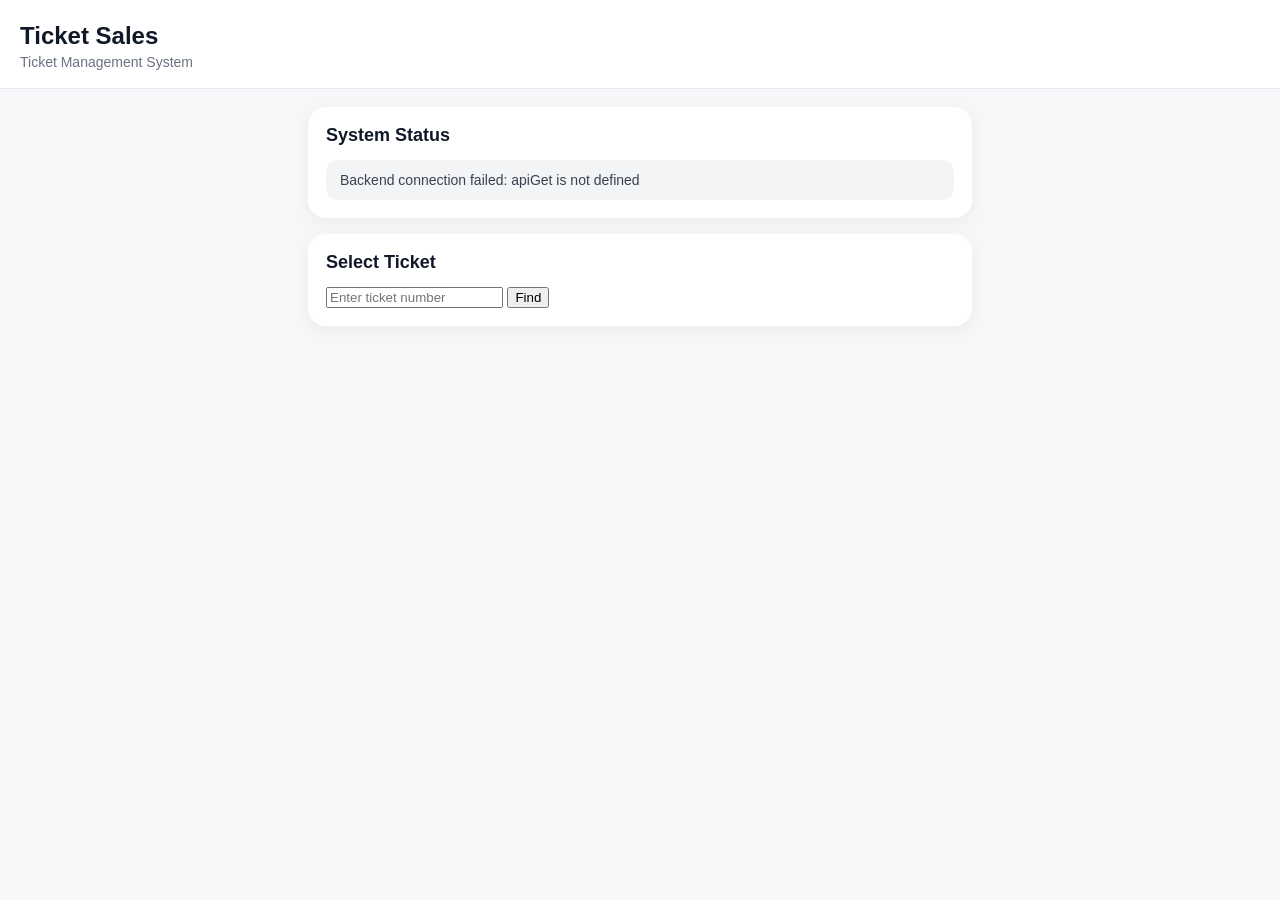
==== index.html @ 5ca23f76 "Refactor index.html for improved structure Refactor HTML structure for better readability and organi" ====
<!DOCTYPE html>
<html lang="en">
<head>
  <meta charset="UTF-8">
  <meta name="viewport"
        content="width=device-width,initial-scale=1">
  <title>Ticket Sales System</title>
  <link rel="stylesheet" href="css/style.css">
</head>

<body>

<div id="app">

  <header class="app-header">
    <h1>Ticket Sales</h1>
    <p>Ticket Management System</p>
  </header>

  <main class="app-content">

    <section class="card">
      <h2>System Status</h2>
      <div id="systemStatus" class="status">
        Connecting...
      </div>
    </section>

    <section class="card">
      <h2>Select Ticket</h2>

      <div class="ticket-input">
        <input
          id="ticketNumber"
          type="number"
          inputmode="numeric"
          placeholder="Enter ticket number"
        >

        <button id="findTicketBtn">
          Find
        </button>
      </div>

      <div
        id="ticketResult"
        class="ticket-result hidden">
      </div>
    </section>

    <section
      id="selectedSection"
      class="card hidden">

      <h2>Selected Books</h2>

      <div id="selectedBooks"></div>

    </section>

  </main>

  <div
    id="selectionSummary"
    class="selection-summary hidden">

    <div class="summary-content">

      <div>
        <small>Books</small>
        <strong id="selectedBookCount">0</strong>
      </div>

      <div>
        <small>Tickets</small>
        <strong id="selectedTicketCount">0</strong>
      </div>

      <div>
        <small>Total</small>
        <strong id="selectedTotalAmount">
          RM0
        </strong>
      </div>

    </div>

    <button id="continueBtn"
            class="primary-button"
            disabled>
      Continue
    </button>

  </div>

</div>

<script src="js/api.js"></script>
<script src="js/tickets.js"></script>
<script src="js/app.js"></script>

</body>
</html>
---- css/style.css ----
* {
  box-sizing: border-box;
}


body {

  margin: 0;

  font-family:
    -apple-system,
    BlinkMacSystemFont,
    "Segoe UI",
    sans-serif;

  background: #f5f7f8;

  color: #111827;

}


#app {

  min-height: 100vh;

  padding-bottom: 150px;

}


/* =====================================
   HEADER
===================================== */

.app-header {

  background: white;

  padding:
    22px
    20px
    18px;

  border-bottom:
    1px solid #e5e7eb;

}


.app-header h1 {

  margin: 0;

  font-size: 24px;

}


.app-header p {

  margin:
    4px
    0
    0;

  color: #6b7280;

  font-size: 14px;

}


/* =====================================
   CONTENT
===================================== */

.app-content {

  width: 100%;

  max-width: 700px;

  margin: auto;

  padding: 18px;

}


.card {

  background: white;

  border-radius: 18px;

  padding: 18px;

  margin-bottom: 16px;

  box-shadow:
    0 4px 16px
    rgba(0,0,0,.05);

}


.card h2 {

  margin:
    0
    0
    14px;

  font-size: 18px;

}


.hidden {

  display: none !important;

}


/* =====================================
   STATUS
===================================== */

.status {

  padding: 12px 14px;

  border-radius: 12px;

  background: #f3f4f6;

  color: #374151;

  font-size: 14px;

}


/* =====================================
   TICKET TYPES
===================================== */

.ticket-types {

  display: grid;

  gap: 12px;

}


.ticket-type {

  border:
    1px solid #e5e7eb;

  border-radius: 16px;

  padding: 16px;

  cursor: pointer;

  transition:
    .15s ease;

}


.ticket-type:hover {

  transform:
    translateY(-1px);

  box-shadow:
    0 5px 16px
    rgba(0,0,0,.08);

}


.ticket-type.active {

  border-color:
    #111827;

  background:
    #f9fafb;

}


.ticket-type-name {

  font-size: 17px;

  font-weight: 700;

}


.ticket-type-price {

  margin-top: 7px;

  font-size: 14px;

  color: #374151;

}


.ticket-type-books {

  margin-top: 5px;

  font-size: 13px;

  color: #6b7280;

}


/* =====================================
   SECTION HEADER
===================================== */

.section-header {

  display: flex;

  justify-content:
    space-between;

  align-items:
    center;

}


.section-subtitle {

  margin:
    -8px
    0
    14px;

  color: #6b7280;

  font-size: 13px;

}


/* =====================================
   BOOK LIST
===================================== */

.book-list {

  display: grid;

  grid-template-columns:
    repeat(4, 1fr);

  gap: 10px;

}


.book-button {

  min-height: 48px;

  border:
    1px solid #d1d5db;

  background: white;

  border-radius: 12px;

  font-size: 14px;

  font-weight: 600;

  cursor: pointer;

  transition:
    .15s ease;

}


.book-button:hover {

  background: #f9fafb;

}


.book-button.selected {

  background: #111827;

  color: white;

  border-color:
    #111827;

}


.book-button.disabled {

  opacity: .45;

  cursor: not-allowed;

}


/* =====================================
   SELECTED BOOKS
===================================== */

.selected-books {

  display: flex;

  flex-wrap: wrap;

  gap: 8px;

}


.selected-book {

  display: inline-flex;

  align-items: center;

  gap: 7px;

  padding:
    8px
    11px;

  background: #f3f4f6;

  border-radius: 10px;

  font-size: 14px;

  font-weight: 600;

}


.selected-book-remove {

  border: none;

  background: transparent;

  padding: 0;

  cursor: pointer;

  font-size: 16px;

  line-height: 1;

}


/* =====================================
   BOTTOM SUMMARY
===================================== */

.selection-summary {

  position: fixed;

  left: 0;

  right: 0;

  bottom: 0;

  background: white;

  border-top:
    1px solid #e5e7eb;

  box-shadow:
    0 -5px 20px
    rgba(0,0,0,.08);

  padding:
    14px
    18px;

  z-index: 100;

}


.summary-content {

  width: 100%;

  max-width: 700px;

  margin: auto;

  display: grid;

  grid-template-columns:
    1fr 1fr 1.2fr;

  gap: 10px;

  margin-bottom: 12px;

}


.summary-stat {

  display: flex;

  flex-direction: column;

}


.summary-stat span {

  font-size: 12px;

  color: #6b7280;

}


.summary-stat strong {

  margin-top: 3px;

  font-size: 17px;

}


.primary-button {

  width: 100%;

  max-width: 700px;

  display: block;

  margin: auto;

  border: none;

  border-radius: 14px;

  padding: 14px;

  background: #111827;

  color: white;

  font-size: 16px;

  font-weight: 700;

  cursor: pointer;

}


.primary-button:disabled {

  background: #d1d5db;

  cursor: not-allowed;

}


/* =====================================
   MOBILE
===================================== */

@media (max-width: 500px) {

  .book-list {

    grid-template-columns:
      repeat(3, 1fr);

  }

}


@media (max-width: 360px) {

  .book-list {

    grid-template-columns:
      repeat(2, 1fr);

  }

}
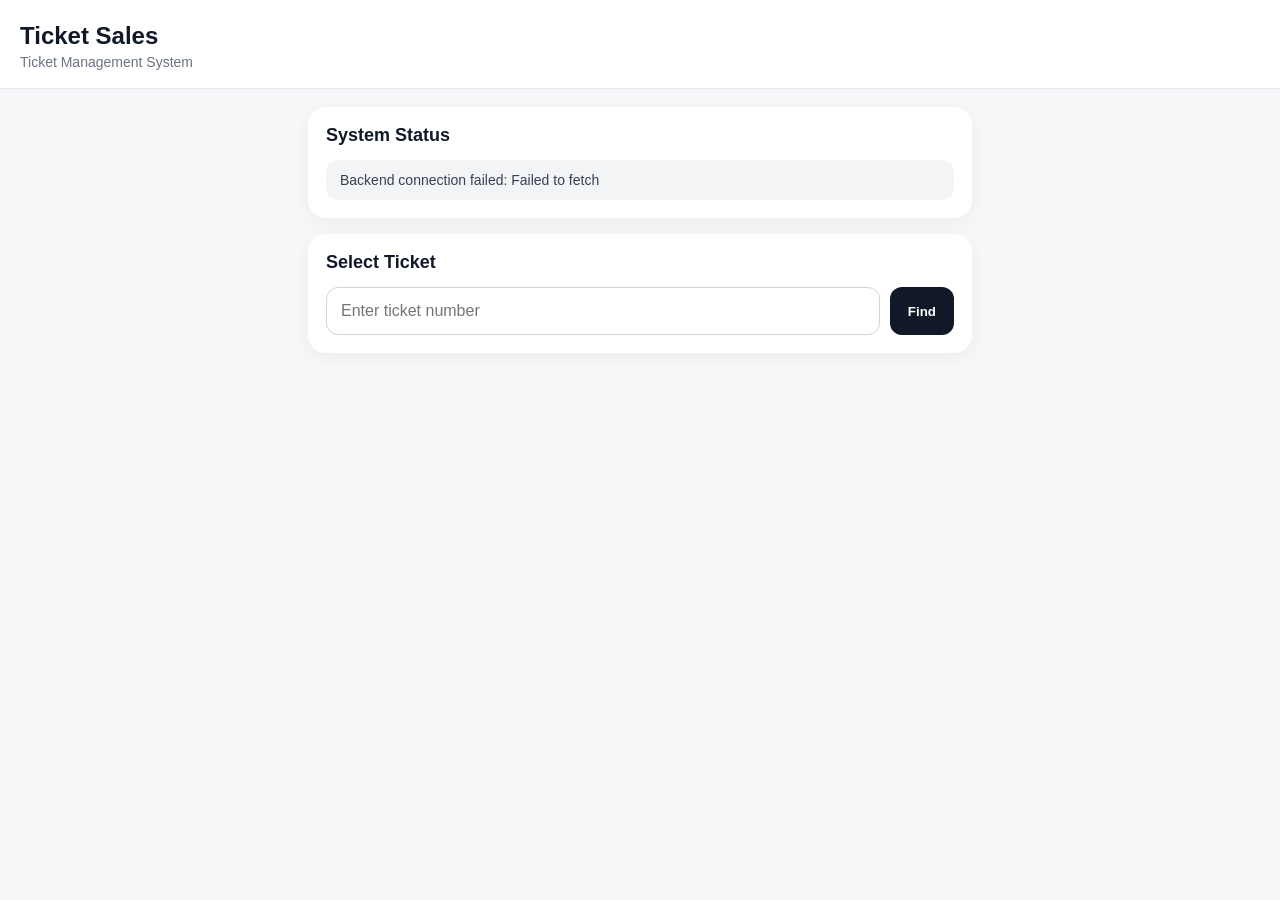
==== commit 1ea1e8d6: "Add customer information section to index.html Added a new section for customer information includin" ====
--- a/index.html
+++ b/index.html
@@ -58,6 +58,39 @@
 
     </section>
 
+    <section
+     id="customerSection"
+     class="card hidden">
+
+     <h2>Customer Information</h2>
+
+     <label>Name</label>
+     <input
+       id="customerName"
+       class="form-input"
+       type="text"
+       placeholder="Enter customer name"
+     >
+
+     <label>Phone</label>
+     <input
+       id="customerPhone"
+       class="form-input"
+       type="tel"
+       inputmode="tel"
+       placeholder="Enter phone number"
+     >
+
+     <label>Remark</label>
+     <textarea
+       id="customerRemark"
+       class="form-input"
+       rows="3"
+       placeholder="Optional"
+     ></textarea>
+
+    </section>
+    
   </main>
 
   <div
--- a/css/style.css
+++ b/css/style.css
@@ -2,524 +2,342 @@
   box-sizing: border-box;
 }
 
-
 body {
-
   margin: 0;
-
   font-family:
     -apple-system,
     BlinkMacSystemFont,
     "Segoe UI",
     sans-serif;
-
   background: #f5f7f8;
-
   color: #111827;
-
-}
-
+}
 
 #app {
-
   min-height: 100vh;
-
   padding-bottom: 150px;
-
-}
-
+}
 
 /* =====================================
    HEADER
 ===================================== */
-
 .app-header {
-
   background: white;
-
   padding:
     22px
     20px
     18px;
-
   border-bottom:
     1px solid #e5e7eb;
-
-}
-
+}
 
 .app-header h1 {
-
   margin: 0;
-
   font-size: 24px;
-
-}
-
+}
 
 .app-header p {
-
   margin:
     4px
     0
     0;
-
-  color: #6b7280;
-
+  color: #6b7280;
   font-size: 14px;
-
-}
-
+}
 
 /* =====================================
    CONTENT
 ===================================== */
-
 .app-content {
-
   width: 100%;
-
   max-width: 700px;
-
   margin: auto;
-
   padding: 18px;
-
-}
-
+}
 
 .card {
-
   background: white;
-
   border-radius: 18px;
-
   padding: 18px;
-
   margin-bottom: 16px;
-
   box-shadow:
     0 4px 16px
     rgba(0,0,0,.05);
-
-}
-
+}
 
 .card h2 {
-
   margin:
     0
     0
     14px;
-
   font-size: 18px;
-
-}
-
+}
 
 .hidden {
-
   display: none !important;
-
-}
-
+}
 
 /* =====================================
    STATUS
 ===================================== */
-
 .status {
-
   padding: 12px 14px;
-
-  border-radius: 12px;
-
+  border-radius: 12px;
   background: #f3f4f6;
-
   color: #374151;
-
   font-size: 14px;
-
-}
-
+}
 
 /* =====================================
    TICKET TYPES
 ===================================== */
-
 .ticket-types {
-
   display: grid;
-
   gap: 12px;
-
-}
-
+}
 
 .ticket-type {
-
   border:
     1px solid #e5e7eb;
-
   border-radius: 16px;
-
   padding: 16px;
-
   cursor: pointer;
-
   transition:
     .15s ease;
-
-}
-
+}
 
 .ticket-type:hover {
-
   transform:
     translateY(-1px);
-
   box-shadow:
     0 5px 16px
     rgba(0,0,0,.08);
-
-}
-
+}
 
 .ticket-type.active {
-
   border-color:
     #111827;
-
   background:
     #f9fafb;
-
-}
-
+}
 
 .ticket-type-name {
-
   font-size: 17px;
-
   font-weight: 700;
-
-}
-
+}
 
 .ticket-type-price {
-
   margin-top: 7px;
-
   font-size: 14px;
-
   color: #374151;
-
-}
-
+}
 
 .ticket-type-books {
-
   margin-top: 5px;
-
   font-size: 13px;
-
-  color: #6b7280;
-
-}
-
+  color: #6b7280;
+}
 
 /* =====================================
    SECTION HEADER
 ===================================== */
-
 .section-header {
-
   display: flex;
-
   justify-content:
     space-between;
-
   align-items:
     center;
-
-}
-
+}
 
 .section-subtitle {
-
   margin:
     -8px
     0
     14px;
-
-  color: #6b7280;
-
+  color: #6b7280;
   font-size: 13px;
-
-}
-
+}
 
 /* =====================================
    BOOK LIST
 ===================================== */
-
 .book-list {
-
   display: grid;
-
   grid-template-columns:
     repeat(4, 1fr);
-
   gap: 10px;
-
-}
-
+}
 
 .book-button {
-
   min-height: 48px;
-
   border:
     1px solid #d1d5db;
-
   background: white;
-
-  border-radius: 12px;
-
+  border-radius: 12px;
   font-size: 14px;
-
   font-weight: 600;
-
   cursor: pointer;
-
   transition:
     .15s ease;
-
-}
-
+}
 
 .book-button:hover {
-
   background: #f9fafb;
-
-}
-
+}
 
 .book-button.selected {
-
   background: #111827;
-
   color: white;
-
-  border-color:
-    #111827;
-
-}
-
+  border-color: #111827;
+}
 
 .book-button.disabled {
-
   opacity: .45;
-
   cursor: not-allowed;
-
-}
-
-
-/* =====================================
-   SELECTED BOOKS
-===================================== */
-
-.selected-books {
-
-  display: flex;
-
-  flex-wrap: wrap;
-
-  gap: 8px;
-
-}
-
-
-.selected-book {
-
-  display: inline-flex;
-
-  align-items: center;
-
-  gap: 7px;
-
-  padding:
-    8px
-    11px;
-
-  background: #f3f4f6;
-
-  border-radius: 10px;
-
-  font-size: 14px;
-
-  font-weight: 600;
-
-}
-
-
-.selected-book-remove {
-
-  border: none;
-
-  background: transparent;
-
-  padding: 0;
-
-  cursor: pointer;
-
-  font-size: 16px;
-
-  line-height: 1;
-
-}
-
-
-/* =====================================
-   BOTTOM SUMMARY
-===================================== */
-
-.selection-summary {
-
-  position: fixed;
-
-  left: 0;
-
-  right: 0;
-
-  bottom: 0;
-
-  background: white;
-
-  border-top:
-    1px solid #e5e7eb;
-
-  box-shadow:
-    0 -5px 20px
-    rgba(0,0,0,.08);
-
-  padding:
-    14px
-    18px;
-
-  z-index: 100;
-
-}
-
-
-.summary-content {
-
-  width: 100%;
-
-  max-width: 700px;
-
-  margin: auto;
-
-  display: grid;
-
-  grid-template-columns:
-    1fr 1fr 1.2fr;
-
-  gap: 10px;
-
-  margin-bottom: 12px;
-
-}
-
-
-.summary-stat {
-
-  display: flex;
-
-  flex-direction: column;
-
-}
-
-
-.summary-stat span {
-
-  font-size: 12px;
-
-  color: #6b7280;
-
-}
-
-
-.summary-stat strong {
-
-  margin-top: 3px;
-
-  font-size: 17px;
-
-}
-
-
-.primary-button {
-
-  width: 100%;
-
-  max-width: 700px;
-
-  display: block;
-
-  margin: auto;
-
-  border: none;
-
-  border-radius: 14px;
-
-  padding: 14px;
-
-  background: #111827;
-
-  color: white;
-
-  font-size: 16px;
-
-  font-weight: 700;
-
-  cursor: pointer;
-
-}
-
-
-.primary-button:disabled {
-
-  background: #d1d5db;
-
-  cursor: not-allowed;
-
-}
-
+}
 
 /* =====================================
    MOBILE
 ===================================== */
-
 @media (max-width: 500px) {
 
   .book-list {
-
     grid-template-columns:
       repeat(3, 1fr);
-
   }
 
 }
 
-
 @media (max-width: 360px) {
 
   .book-list {
-
     grid-template-columns:
       repeat(2, 1fr);
-
   }
 
 }
+
+.ticket-input {
+  display: flex;
+  gap: 10px;
+}
+
+.ticket-input input {
+  flex: 1;
+  min-width: 0;
+  padding: 14px;
+  border: 1px solid #d1d5db;
+  border-radius: 12px;
+  font-size: 16px;
+}
+
+.ticket-input button,
+.found-book button {
+  border: none;
+  border-radius: 12px;
+  padding: 0 18px;
+  background: #111827;
+  color: white;
+  font-weight: 600;
+}
+
+.ticket-result {
+  margin-top: 12px;
+}
+
+.found-book {
+  display: grid;
+  gap: 6px;
+  padding: 15px;
+  border: 1px solid #d1d5db;
+  border-radius: 14px;
+}
+
+.found-book strong {
+  font-size: 20px;
+}
+
+.found-book span {
+  color: #374151;
+}
+
+.found-book small {
+  color: #6b7280;
+}
+
+.found-book button {
+  margin-top: 8px;
+  padding: 12px;
+}
+
+.selected-book {
+  display: flex;
+  align-items: center;
+  justify-content: space-between;
+  padding: 13px;
+  margin-bottom: 9px;
+  background: #f3f4f6;
+  border-radius: 12px;
+}
+
+.selected-book small {
+  display: block;
+  margin-top: 4px;
+  color: #6b7280;
+}
+
+.selected-book button {
+  border: none;
+  background: transparent;
+  font-size: 22px;
+}
+
+.selection-summary {
+  position: fixed;
+  left: 0;
+  right: 0;
+  bottom: 0;
+  background: white;
+  padding: 14px 18px;
+  border-top: 1px solid #e5e7eb;
+  box-shadow: 0 -5px 20px rgba(0,0,0,.08);
+}
+
+.summary-content {
+  max-width: 700px;
+  margin: auto;
+  display: grid;
+  grid-template-columns: 1fr 1fr 1.3fr;
+  gap: 10px;
+  margin-bottom: 12px;
+}
+
+.summary-content div {
+  display: flex;
+  flex-direction: column;
+}
+
+.summary-content small {
+  color: #6b7280;
+}
+
+.summary-content strong {
+  font-size: 18px;
+}
+
+.primary-button {
+  width: 100%;
+  max-width: 700px;
+  display: block;
+  margin: auto;
+  padding: 14px;
+  border: none;
+  border-radius: 14px;
+  background: #111827;
+  color: white;
+  font-weight: 700;
+}
+
+.primary-button:disabled {
+  background: #d1d5db;
+}
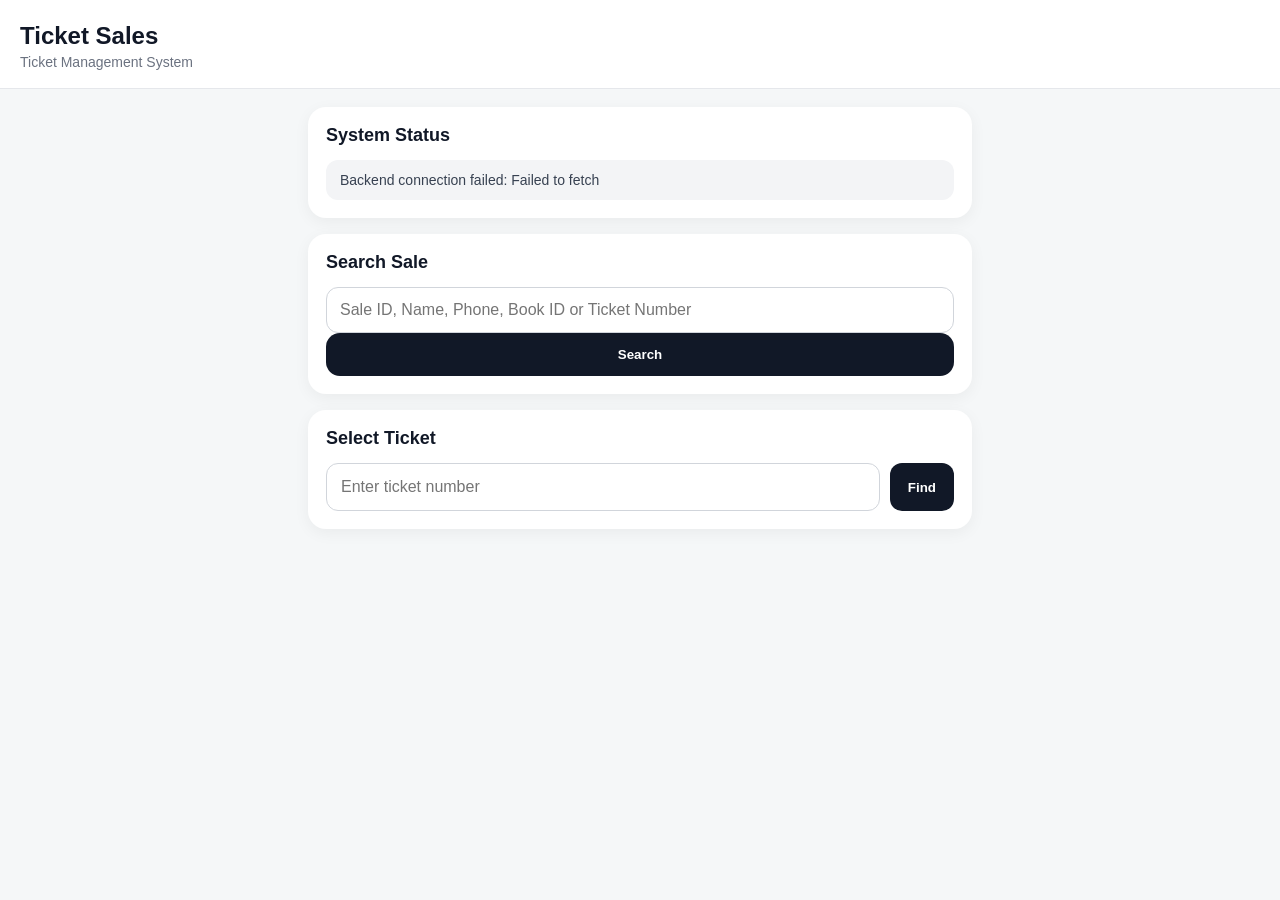
==== commit b48ca87f: "Add search section for sale with input and button" ====
--- a/index.html
+++ b/index.html
@@ -26,6 +26,34 @@
       </div>
     </section>
 
+<section id="searchSection" class="card">
+
+  <h2>Search Sale</h2>
+
+  <div class="search-box">
+
+    <input
+      id="saleSearchInput"
+      class="form-input"
+      type="text"
+      placeholder="Sale ID, Name, Phone, Book ID or Ticket Number"
+    >
+
+    <button
+      id="saleSearchBtn"
+      class="primary-button"
+    >
+      Search
+    </button>
+
+  </div>
+
+  <div id="saleSearchStatus"></div>
+
+  <div id="saleSearchResults"></div>
+
+</section>
+    
     <section class="card">
       <h2>Select Ticket</h2>
 
@@ -90,6 +118,158 @@
      ></textarea>
 
     </section>
+
+<section id="previewSection" class="card hidden">
+
+  <h2>Sale Preview</h2>
+
+  <div id="previewCustomer"></div>
+  <div id="previewBooks"></div>
+
+  <div class="preview-total">
+    <span>Total Books</span>
+    <strong id="previewBookCount">0</strong>
+
+    <span>Total Tickets</span>
+    <strong id="previewTicketCount">0</strong>
+
+    <span>Total Amount</span>
+    <strong id="previewAmount">RM0</strong>
+  </div>
+
+  <h3>Payment Status</h3>
+
+  <div class="payment-options">
+
+    <label>
+      <input
+        type="radio"
+        name="paymentStatus"
+        value="UNPAID"
+        checked
+      >
+      Unpaid
+    </label>
+
+    <label>
+      <input
+        type="radio"
+        name="paymentStatus"
+        value="PARTIAL"
+      >
+      Partial
+    </label>
+
+    <label>
+      <input
+        type="radio"
+        name="paymentStatus"
+        value="PAID"
+      >
+      Paid
+    </label>
+
+  </div>
+
+  <div id="paidAmountBox" class="hidden">
+
+    <label>Paid Amount</label>
+
+    <input
+      id="paidAmount"
+      class="form-input"
+      type="number"
+      min="0"
+      step="0.01"
+      placeholder="Enter paid amount"
+    >
+
+  </div>
+
+  <div id="paymentMethodBox" class="hidden">
+
+    <label>Payment Method</label>
+
+    <select
+      id="paymentMethod"
+      class="form-input"
+    >
+      <option value="">Select method</option>
+      <option value="CASH">Cash</option>
+      <option value="BANK_TRANSFER">
+        Bank Transfer
+      </option>
+      <option value="QR">QR Payment</option>
+      <option value="OTHER">Other</option>
+    </select>
+
+  </div>
+
+  <button
+    id="createSaleBtn"
+    class="primary-button"
+  >
+    Create Sale
+  </button>
+
+<div id="saleResult" class="hidden">
+  <div class="success-message">
+    Sale Created Successfully
+  </div>
+
+  <div class="sale-result-card">
+    <div>
+      <span>Sale ID</span>
+      <strong id="resultSaleId">-</strong>
+    </div>
+
+    <div>
+      <span>Customer</span>
+      <strong id="resultCustomer">-</strong>
+    </div>
+
+    <div>
+      <span>Phone</span>
+      <strong id="resultPhone">-</strong>
+    </div>
+
+    <div>
+      <span>Books</span>
+      <strong id="resultBooks">0</strong>
+    </div>
+
+    <div>
+      <span>Tickets</span>
+      <strong id="resultTickets">0</strong>
+    </div>
+
+    <div>
+      <span>Total</span>
+      <strong id="resultTotal">RM0</strong>
+    </div>
+
+    <div>
+      <span>Paid</span>
+      <strong id="resultPaid">RM0</strong>
+    </div>
+
+    <div>
+      <span>Balance</span>
+      <strong id="resultBalance">RM0</strong>
+    </div>
+
+    <div>
+      <span>Payment Status</span>
+      <strong id="resultPaymentStatus">-</strong>
+    </div>
+  </div>
+
+  <button id="newSaleBtn" class="primary-button">
+    New Sale
+  </button>
+</div>  
+
+</section>    
     
   </main>
 
--- a/css/style.css
+++ b/css/style.css
@@ -341,3 +341,154 @@
 .primary-button:disabled {
   background: #d1d5db;
 }
+
+#customerSection label {
+  display: block;
+  margin: 14px 0 6px;
+  font-size: 14px;
+  font-weight: 600;
+}
+
+.form-input {
+  width: 100%;
+  padding: 13px;
+  border: 1px solid #d1d5db;
+  border-radius: 12px;
+  font: inherit;
+  font-size: 16px;
+  background: white;
+}
+
+textarea.form-input {
+  resize: vertical;
+}
+
+.preview-customer {
+  display: grid;
+  gap: 4px;
+  padding: 12px;
+  margin-bottom: 12px;
+  background: #f3f4f6;
+  border-radius: 12px;
+}
+
+.preview-customer span,
+.preview-customer small {
+  color: #6b7280;
+}
+
+.preview-book {
+  display: grid;
+  grid-template-columns: 1fr 1fr auto;
+  gap: 8px;
+  align-items: center;
+  padding: 12px 0;
+  border-bottom: 1px solid #e5e7eb;
+}
+
+.preview-book span {
+  color: #6b7280;
+  font-size: 13px;
+}
+
+.preview-total {
+  display: grid;
+  grid-template-columns: 1fr auto;
+  gap: 8px;
+  margin-top: 16px;
+  padding-top: 14px;
+  border-top: 2px solid #e5e7eb;
+}
+
+.preview-total span {
+  color: #6b7280;
+}
+
+.preview-total strong {
+  text-align: right;
+}
+
+.payment-options {
+  display: grid;
+  gap: 10px;
+  margin-bottom: 15px;
+}
+
+.payment-options label {
+  padding: 12px;
+  border: 1px solid #d1d5db;
+  border-radius: 12px;
+}
+
+/* =====================================
+   SALE RESULT
+===================================== */
+#saleResult{
+  margin-top:20px;
+}
+
+.success-message{
+  text-align:center;
+  font-size:18px;
+  font-weight:700;
+  padding:16px;
+  margin-bottom:14px;
+  border-radius:16px;
+  background:#ecfdf5;
+  color:#047857;
+}
+
+.sale-result-card{
+  display:grid;
+  gap:1px;
+  overflow:hidden;
+  border-radius:18px;
+  background:#e5e7eb;
+  border:1px solid #e5e7eb;
+}
+
+.sale-result-card > div{
+  display:flex;
+  align-items:center;
+  justify-content:space-between;
+  gap:16px;
+  padding:14px 16px;
+  background:#fff;
+}
+
+.sale-result-card span{
+  font-size:14px;
+  color:#6b7280;
+}
+
+.sale-result-card strong{
+  font-size:15px;
+  color:#111827;
+  text-align:right;
+  word-break:break-word;
+}
+
+#resultSaleId{
+  font-family:monospace;
+  font-size:14px;
+}
+
+#resultTotal{
+  font-size:18px;
+}
+
+#resultBalance{
+  font-size:18px;
+}
+
+#resultPaymentStatus{
+  padding:5px 10px;
+  border-radius:999px;
+  background:#f3f4f6;
+  font-size:12px;
+}
+
+#newSaleBtn{
+  width:100%;
+  margin-top:16px;
+}
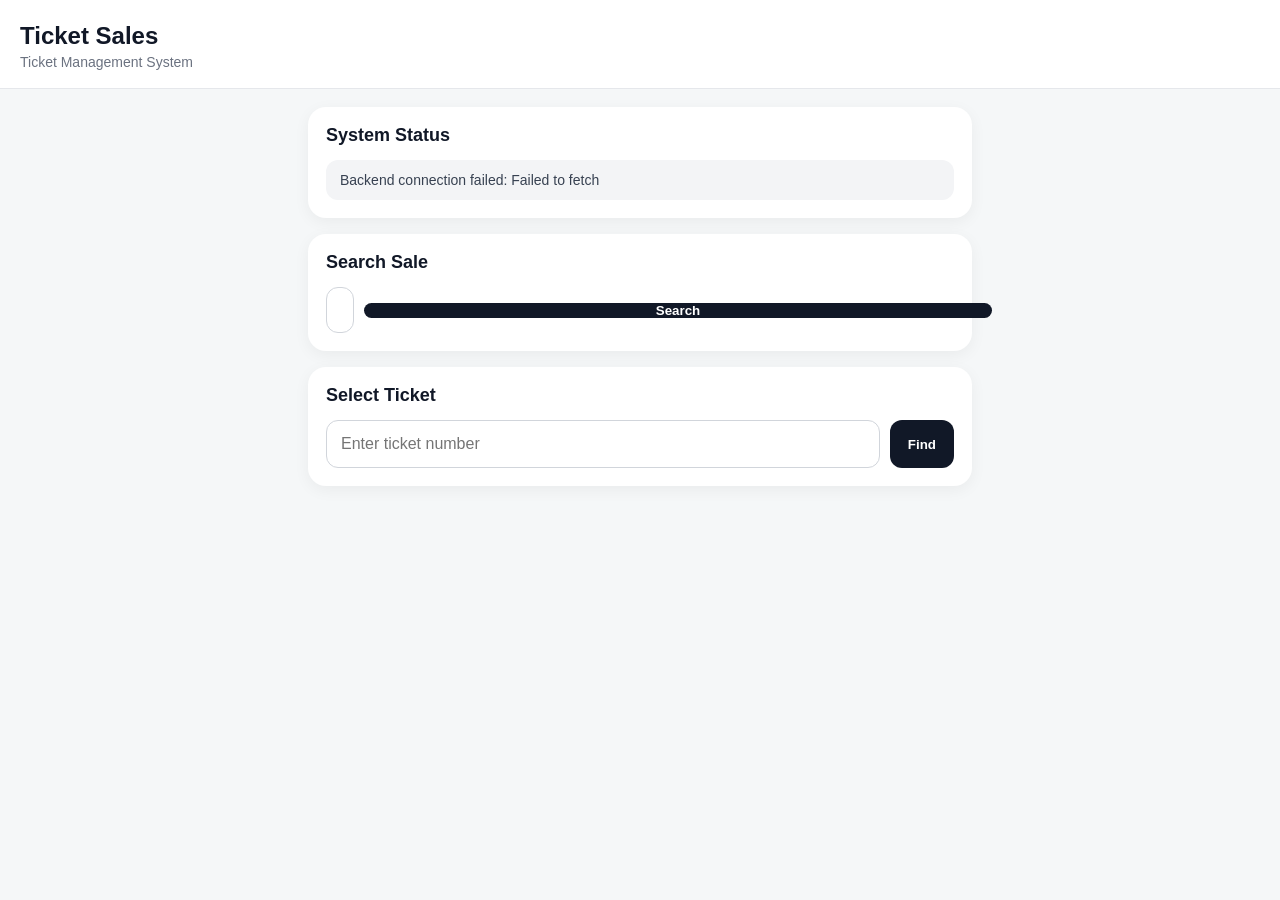
==== commit 2346efc6: "Add payment section to record payments Added a payment section with input fields for amount, method," ====
--- a/index.html
+++ b/index.html
@@ -51,6 +51,79 @@
   <div id="saleSearchStatus"></div>
 
   <div id="saleSearchResults"></div>
+
+</section>
+
+<section
+  id="saleDetailSection"
+  class="card hidden"
+>
+
+  <h2>Sale Detail</h2>
+
+  <div id="saleDetail"></div>
+
+  <div id="paymentSection" class="hidden">
+
+  <h3>Record Payment</h3>
+
+  <label>Amount</label>
+
+  <input
+    id="paymentAmount"
+    class="form-input"
+    type="number"
+    min="0"
+    step="0.01"
+    placeholder="Enter payment amount"
+  >
+
+  <label>Payment Method</label>
+
+  <select
+    id="paymentMethod"
+    class="form-input"
+  >
+    <option value="">Select method</option>
+    <option value="CASH">Cash</option>
+    <option value="BANK_TRANSFER">Bank Transfer</option>
+    <option value="QR">QR Payment</option>
+    <option value="OTHER">Other</option>
+  </select>
+
+  <label>Reference</label>
+
+  <input
+    id="paymentReference"
+    class="form-input"
+    type="text"
+    placeholder="Optional"
+  >
+
+  <label>Remark</label>
+
+  <textarea
+    id="paymentRemark"
+    class="form-input"
+    rows="2"
+    placeholder="Optional"
+  ></textarea>
+
+  <button
+    id="recordPaymentBtn"
+    class="primary-button"
+  >
+    Record Payment
+  </button>
+
+  </div>
+  
+  <button
+    id="backToSaleSearchBtn"
+    class="secondary-button"
+  >
+    Back to Search
+  </button>
 
 </section>
     
--- a/css/style.css
+++ b/css/style.css
@@ -492,3 +492,274 @@
   width:100%;
   margin-top:16px;
 }
+
+/* =====================================
+   SALE SEARCH
+===================================== */
+.search-box{
+  display:flex;
+  gap:10px;
+  margin-top:14px;
+}
+
+.search-box .form-input{
+  flex:1;
+  min-width:0;
+}
+
+.search-box .primary-button{
+  flex-shrink:0;
+  padding:0 18px;
+}
+
+.sale-search-results{
+  display:grid;
+  gap:10px;
+  margin-top:14px;
+}
+
+.sale-search-item{
+  width:100%;
+  display:flex;
+  align-items:center;
+  justify-content:space-between;
+  gap:16px;
+  padding:15px;
+  border:1px solid #e5e7eb;
+  border-radius:16px;
+  background:#fff;
+  text-align:left;
+  cursor:pointer;
+}
+
+.sale-search-item:active{
+  transform:scale(.99);
+}
+
+.sale-search-item > div:first-child{
+  display:grid;
+  gap:4px;
+  min-width:0;
+}
+
+.sale-search-item > div:last-child{
+  display:grid;
+  gap:5px;
+  text-align:right;
+  flex-shrink:0;
+}
+
+.sale-search-item strong{
+  font-size:15px;
+  color:#111827;
+  word-break:break-word;
+}
+
+.sale-search-item span{
+  font-size:14px;
+  color:#374151;
+}
+
+.sale-search-item small{
+  font-size:12px;
+  color:#6b7280;
+}
+
+.sale-search-item b{
+  font-size:15px;
+  color:#111827;
+}
+
+
+/* =====================================
+   SALE DETAIL
+===================================== */
+#saleDetailSection{
+  margin-top:20px;
+}
+
+.sale-detail-header{
+  display:flex;
+  align-items:center;
+  justify-content:space-between;
+  gap:12px;
+  padding-bottom:16px;
+  border-bottom:1px solid #e5e7eb;
+}
+
+.sale-detail-header span{
+  font-size:13px;
+  color:#6b7280;
+}
+
+.sale-detail-header strong{
+  font-size:14px;
+  font-family:monospace;
+  color:#111827;
+  text-align:right;
+  word-break:break-all;
+}
+
+.sale-detail-customer{
+  display:grid;
+  gap:5px;
+  padding:16px 0;
+}
+
+.sale-detail-customer strong{
+  font-size:19px;
+  color:#111827;
+}
+
+.sale-detail-customer span{
+  font-size:14px;
+  color:#6b7280;
+}
+
+.sale-detail-customer small{
+  margin-top:4px;
+  font-size:13px;
+  color:#6b7280;
+  white-space:pre-wrap;
+}
+
+
+/* =====================================
+   BOOKS
+===================================== */
+.sale-detail-books{
+  display:grid;
+  gap:8px;
+}
+
+.sale-detail-book{
+  display:flex;
+  align-items:center;
+  justify-content:space-between;
+  gap:12px;
+  padding:14px;
+  border:1px solid #e5e7eb;
+  border-radius:14px;
+  background:#f9fafb;
+}
+
+.sale-detail-book > div:first-child{
+  display:grid;
+  gap:4px;
+}
+
+.sale-detail-book > div:last-child{
+  display:grid;
+  gap:4px;
+  text-align:right;
+}
+
+.sale-detail-book strong{
+  font-size:15px;
+  color:#111827;
+}
+
+.sale-detail-book span{
+  font-size:13px;
+  color:#6b7280;
+}
+
+.sale-detail-book small{
+  font-size:11px;
+  font-weight:700;
+  color:#374151;
+}
+
+
+/* =====================================
+   TOTAL
+===================================== */
+.sale-detail-total{
+  display:grid;
+  gap:1px;
+  margin-top:16px;
+  overflow:hidden;
+  border:1px solid #e5e7eb;
+  border-radius:16px;
+  background:#e5e7eb;
+}
+
+.sale-detail-total > div{
+  display:flex;
+  align-items:center;
+  justify-content:space-between;
+  padding:12px 14px;
+  background:#fff;
+}
+
+.sale-detail-total span{
+  font-size:13px;
+  color:#6b7280;
+}
+
+.sale-detail-total strong{
+  font-size:14px;
+  color:#111827;
+}
+
+.sale-detail-total > div:nth-child(3) strong{
+  font-size:18px;
+}
+
+.sale-detail-total > div:nth-child(5) strong{
+  font-size:18px;
+}
+
+/* =====================================
+   PAYMENTS
+===================================== */
+.sale-detail-payments{
+  margin-top:20px;
+}
+
+.sale-detail-payments h3{
+  margin:0 0 10px;
+  font-size:16px;
+}
+
+.payment-row{
+  display:flex;
+  align-items:center;
+  justify-content:space-between;
+  gap:12px;
+  padding:13px 14px;
+  margin-bottom:8px;
+  border:1px solid #e5e7eb;
+  border-radius:14px;
+  background:#fff;
+}
+
+.payment-row > div{
+  display:grid;
+  gap:4px;
+}
+
+.payment-row strong{
+  font-size:15px;
+  color:#111827;
+}
+
+.payment-row span{
+  font-size:12px;
+  color:#6b7280;
+}
+
+.payment-row small{
+  font-size:12px;
+  color:#6b7280;
+  text-align:right;
+  word-break:break-word;
+}
+
+/* =====================================
+   BACK BUTTON
+===================================== */
+#backToSaleSearchBtn{
+  width:100%;
+  margin-top:16px;
+}
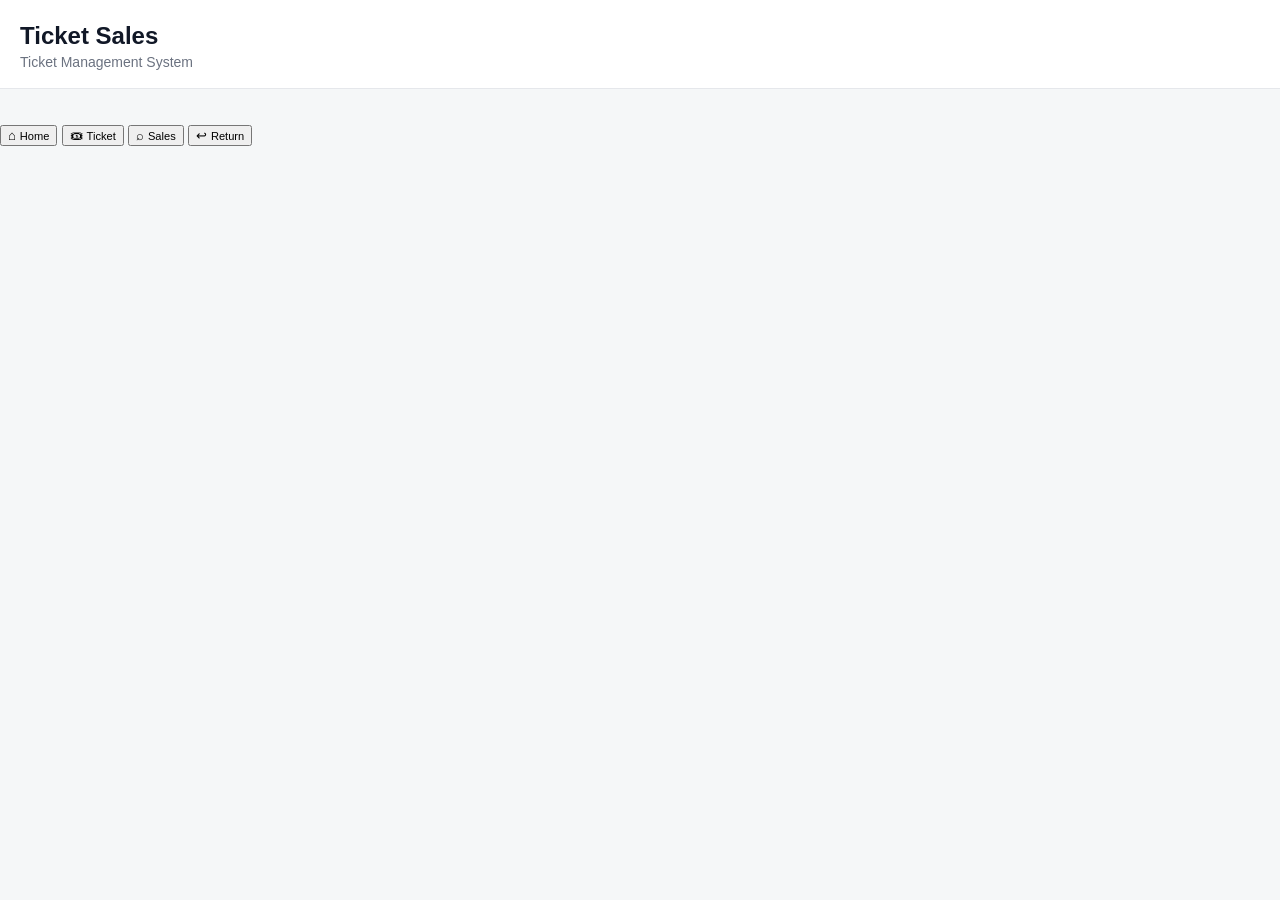
==== commit f36f7160: "Refactor HTML structure and update elements" ====
--- a/index.html
+++ b/index.html
@@ -2,8 +2,7 @@
 <html lang="en">
 <head>
   <meta charset="UTF-8">
-  <meta name="viewport"
-        content="width=device-width,initial-scale=1">
+  <meta name="viewport" content="width=device-width,initial-scale=1">
   <title>Ticket Sales System</title>
   <link rel="stylesheet" href="css/style.css">
 </head>
@@ -17,372 +16,43 @@
     <p>Ticket Management System</p>
   </header>
 
-  <main class="app-content">
+  <main id="appContent" class="app-content">
 
-    <section class="card">
-      <h2>System Status</h2>
-      <div id="systemStatus" class="status">
-        Connecting...
-      </div>
-    </section>
+    <div id="pageContent"></div>
 
-<section id="searchSection" class="card">
+  </main>
 
-  <h2>Search Sale</h2>
+  <nav class="bottom-nav">
 
-  <div class="search-box">
-
-    <input
-      id="saleSearchInput"
-      class="form-input"
-      type="text"
-      placeholder="Sale ID, Name, Phone, Book ID or Ticket Number"
-    >
-
-    <button
-      id="saleSearchBtn"
-      class="primary-button"
-    >
-      Search
+    <button data-page="home">
+      <span>⌂</span>
+      <small>Home</small>
     </button>
 
-  </div>
-
-  <div id="saleSearchStatus"></div>
-
-  <div id="saleSearchResults"></div>
-
-</section>
-
-<section
-  id="saleDetailSection"
-  class="card hidden"
->
-
-  <h2>Sale Detail</h2>
-
-  <div id="saleDetail"></div>
-
-  <div id="paymentSection" class="hidden">
-
-  <h3>Record Payment</h3>
-
-  <label>Amount</label>
-
-  <input
-    id="paymentAmount"
-    class="form-input"
-    type="number"
-    min="0"
-    step="0.01"
-    placeholder="Enter payment amount"
-  >
-
-  <label>Payment Method</label>
-
-  <select
-    id="paymentMethod"
-    class="form-input"
-  >
-    <option value="">Select method</option>
-    <option value="CASH">Cash</option>
-    <option value="BANK_TRANSFER">Bank Transfer</option>
-    <option value="QR">QR Payment</option>
-    <option value="OTHER">Other</option>
-  </select>
-
-  <label>Reference</label>
-
-  <input
-    id="paymentReference"
-    class="form-input"
-    type="text"
-    placeholder="Optional"
-  >
-
-  <label>Remark</label>
-
-  <textarea
-    id="paymentRemark"
-    class="form-input"
-    rows="2"
-    placeholder="Optional"
-  ></textarea>
-
-  <button
-    id="recordPaymentBtn"
-    class="primary-button"
-  >
-    Record Payment
-  </button>
-
-  </div>
-  
-  <button
-    id="backToSaleSearchBtn"
-    class="secondary-button"
-  >
-    Back to Search
-  </button>
-
-</section>
-    
-    <section class="card">
-      <h2>Select Ticket</h2>
-
-      <div class="ticket-input">
-        <input
-          id="ticketNumber"
-          type="number"
-          inputmode="numeric"
-          placeholder="Enter ticket number"
-        >
-
-        <button id="findTicketBtn">
-          Find
-        </button>
-      </div>
-
-      <div
-        id="ticketResult"
-        class="ticket-result hidden">
-      </div>
-    </section>
-
-    <section
-      id="selectedSection"
-      class="card hidden">
-
-      <h2>Selected Books</h2>
-
-      <div id="selectedBooks"></div>
-
-    </section>
-
-    <section
-     id="customerSection"
-     class="card hidden">
-
-     <h2>Customer Information</h2>
-
-     <label>Name</label>
-     <input
-       id="customerName"
-       class="form-input"
-       type="text"
-       placeholder="Enter customer name"
-     >
-
-     <label>Phone</label>
-     <input
-       id="customerPhone"
-       class="form-input"
-       type="tel"
-       inputmode="tel"
-       placeholder="Enter phone number"
-     >
-
-     <label>Remark</label>
-     <textarea
-       id="customerRemark"
-       class="form-input"
-       rows="3"
-       placeholder="Optional"
-     ></textarea>
-
-    </section>
-
-<section id="previewSection" class="card hidden">
-
-  <h2>Sale Preview</h2>
-
-  <div id="previewCustomer"></div>
-  <div id="previewBooks"></div>
-
-  <div class="preview-total">
-    <span>Total Books</span>
-    <strong id="previewBookCount">0</strong>
-
-    <span>Total Tickets</span>
-    <strong id="previewTicketCount">0</strong>
-
-    <span>Total Amount</span>
-    <strong id="previewAmount">RM0</strong>
-  </div>
-
-  <h3>Payment Status</h3>
-
-  <div class="payment-options">
-
-    <label>
-      <input
-        type="radio"
-        name="paymentStatus"
-        value="UNPAID"
-        checked
-      >
-      Unpaid
-    </label>
-
-    <label>
-      <input
-        type="radio"
-        name="paymentStatus"
-        value="PARTIAL"
-      >
-      Partial
-    </label>
-
-    <label>
-      <input
-        type="radio"
-        name="paymentStatus"
-        value="PAID"
-      >
-      Paid
-    </label>
-
-  </div>
-
-  <div id="paidAmountBox" class="hidden">
-
-    <label>Paid Amount</label>
-
-    <input
-      id="paidAmount"
-      class="form-input"
-      type="number"
-      min="0"
-      step="0.01"
-      placeholder="Enter paid amount"
-    >
-
-  </div>
-
-  <div id="paymentMethodBox" class="hidden">
-
-    <label>Payment Method</label>
-
-    <select
-      id="paymentMethod"
-      class="form-input"
-    >
-      <option value="">Select method</option>
-      <option value="CASH">Cash</option>
-      <option value="BANK_TRANSFER">
-        Bank Transfer
-      </option>
-      <option value="QR">QR Payment</option>
-      <option value="OTHER">Other</option>
-    </select>
-
-  </div>
-
-  <button
-    id="createSaleBtn"
-    class="primary-button"
-  >
-    Create Sale
-  </button>
-
-<div id="saleResult" class="hidden">
-  <div class="success-message">
-    Sale Created Successfully
-  </div>
-
-  <div class="sale-result-card">
-    <div>
-      <span>Sale ID</span>
-      <strong id="resultSaleId">-</strong>
-    </div>
-
-    <div>
-      <span>Customer</span>
-      <strong id="resultCustomer">-</strong>
-    </div>
-
-    <div>
-      <span>Phone</span>
-      <strong id="resultPhone">-</strong>
-    </div>
-
-    <div>
-      <span>Books</span>
-      <strong id="resultBooks">0</strong>
-    </div>
-
-    <div>
-      <span>Tickets</span>
-      <strong id="resultTickets">0</strong>
-    </div>
-
-    <div>
-      <span>Total</span>
-      <strong id="resultTotal">RM0</strong>
-    </div>
-
-    <div>
-      <span>Paid</span>
-      <strong id="resultPaid">RM0</strong>
-    </div>
-
-    <div>
-      <span>Balance</span>
-      <strong id="resultBalance">RM0</strong>
-    </div>
-
-    <div>
-      <span>Payment Status</span>
-      <strong id="resultPaymentStatus">-</strong>
-    </div>
-  </div>
-
-  <button id="newSaleBtn" class="primary-button">
-    New Sale
-  </button>
-</div>  
-
-</section>    
-    
-  </main>
-
-  <div
-    id="selectionSummary"
-    class="selection-summary hidden">
-
-    <div class="summary-content">
-
-      <div>
-        <small>Books</small>
-        <strong id="selectedBookCount">0</strong>
-      </div>
-
-      <div>
-        <small>Tickets</small>
-        <strong id="selectedTicketCount">0</strong>
-      </div>
-
-      <div>
-        <small>Total</small>
-        <strong id="selectedTotalAmount">
-          RM0
-        </strong>
-      </div>
-
-    </div>
-
-    <button id="continueBtn"
-            class="primary-button"
-            disabled>
-      Continue
+    <button data-page="tickets">
+      <span>🎟</span>
+      <small>Ticket</small>
     </button>
 
-  </div>
+    <button data-page="sales">
+      <span>⌕</span>
+      <small>Sales</small>
+    </button>
+
+    <button data-page="return">
+      <span>↩</span>
+      <small>Return</small>
+    </button>
+
+  </nav>
 
 </div>
 
 <script src="js/api.js"></script>
+<script src="js/home.js"></script>
 <script src="js/tickets.js"></script>
+<script src="js/sales.js"></script>
+<script src="js/return.js"></script>
 <script src="js/app.js"></script>
 
 </body>
